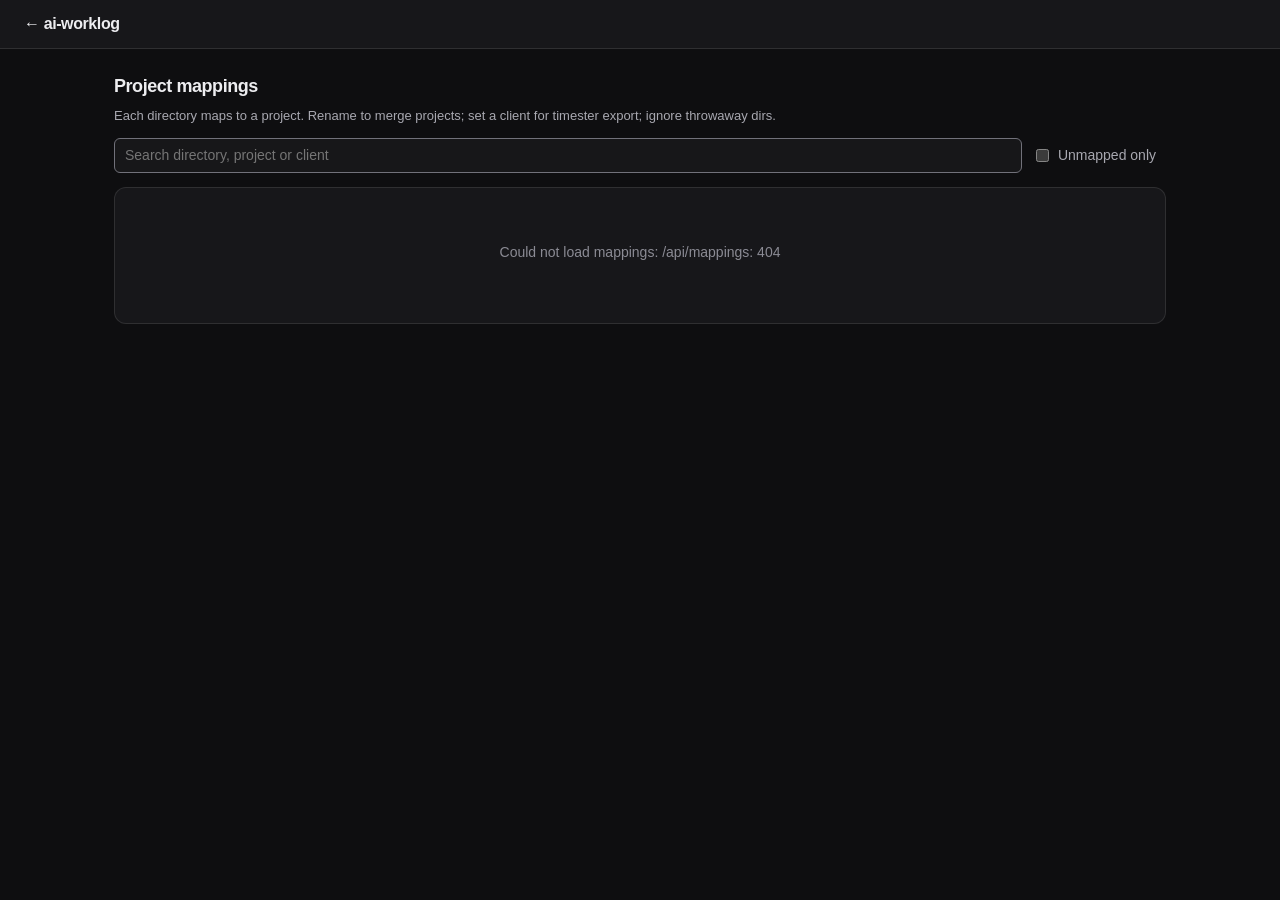
==== public/settings.html @ d625f3c9 "feat(ui): move project mappings to a /settings page" ====
<!DOCTYPE html>
<html lang="en">
<head>
<meta charset="utf-8">
<meta name="viewport" content="width=device-width, initial-scale=1">
<title>Project mappings — ai-worklog</title>
<meta name="color-scheme" content="dark">
<link rel="icon" href="data:,">
<link rel="stylesheet" href="style.css">
</head>
<body>
<a class="skip-link" href="#main">Skip to content</a>

<header>
  <a class="brand" href="/">&#8592; ai-worklog</a>
</header>

<!-- Async work is announced here: mapping saves. -->
<p id="sr-status" class="visually-hidden" role="status" aria-live="polite" aria-atomic="true"></p>

<main id="main" class="settings-main">
  <div class="page-head">
    <h1>Project mappings</h1>
    <p class="hint">Each directory maps to a project. Rename to merge projects; set a client for timester export; ignore throwaway dirs.</p>
  </div>

  <div class="mapping-controls">
    <label for="mapping-search" class="visually-hidden">Search directory, project or client</label>
    <input type="search" id="mapping-search" name="mapping-search" placeholder="Search directory, project or client">
    <label class="inline-check"><input type="checkbox" id="unmapped-only" name="unmapped-only"> Unmapped only</label>
    <span id="mapping-count" class="muted" role="status" aria-live="polite"></span>
  </div>

  <div class="mapping-panel">
    <div class="mapping-body" id="mappings"></div>
  </div>
</main>

<script src="settings.js"></script>
</body>
</html>
---- public/style.css ----
/* Dark theme only. Monochrome UI — colour is reserved for the chart.
   Ratios in comments are contrast against --bg / --panel / --raised,
   measured 2026-08-22. Rationale: _plans/01-ui-foundation.md. */
:root {
  --bg: #0e0e10;
  --panel: #17171a;
  --panel-hover: #1e1e22;
  --raised: #232328;
  --input-bg: rgba(255, 255, 255, 0.04);
  --chip-bg: rgba(255, 255, 255, 0.07);

  --text: #ededf0;                       /* 16.5 / 15.3 / 13.4 */
  --text-secondary: #a8a8b0;             /*  8.2 /  7.6 /  6.6 */
  --text-muted: #8b8b94;                 /*  5.7 /  5.3 /  4.6 */

  --line: rgba(255, 255, 255, 0.10);     /* decorative hairline — never a control boundary */
  --line-control: #71717a;               /*  4.0 /  3.7 /  3.2 — every interactive border */

  --selected-bg: rgba(255, 255, 255, 0.10);
  --selected-line: #ededf0;
  --focus: #ededf0;

  --danger: #ff6b6b;                     /*  7.0 /  6.5 /  5.6 */
  --warn: #f0a742;                       /*  9.5 /  8.8 /  7.7 */
  --warn-bg: rgba(240, 167, 66, 0.14);

  --chart-grid: #2a2a30;                 /* recessive hairline for the SVG grid */

  --radius: 6px;
  --radius-lg: 12px;
  --font-mono: "SF Mono", Menlo, monospace;
}
* { box-sizing: border-box; }
body {
  margin: 0;
  font: 14px/1.5 'Helvetica Neue', Helvetica, Arial, sans-serif;
  background: var(--bg);
  color: var(--text);
}
/* Utility: available to screen readers, removed from the visual layout. */
.visually-hidden {
  position: absolute; width: 1px; height: 1px; margin: -1px;
  padding: 0; border: 0; overflow: hidden; white-space: nowrap;
  clip: rect(0 0 0 0); clip-path: inset(50%);
}
.skip-link {
  position: absolute; left: 8px; top: -60px; z-index: 100;
  background: var(--raised); color: var(--text); text-decoration: none;
  border: 1px solid var(--line-control); border-radius: var(--radius); padding: 8px 14px;
  transition: top 120ms ease-out;
}
.skip-link:focus { top: 8px; }

header {
  display: flex;
  flex-wrap: wrap;
  align-items: center;
  gap: 16px 24px;
  padding: 12px 24px;
  background: var(--panel);
  border-bottom: 1px solid var(--line);
  position: sticky;
  top: 0;
  z-index: 50;
}

/* Three intents, three groups: choose a range, choose a scope, act.
   Separated by rules rather than by colour so the monochrome UI still parses. */
.hdr-groups { display: flex; flex-wrap: wrap; align-items: center; gap: 8px; margin-left: auto; }
.hdr-group { display: flex; flex-wrap: wrap; align-items: center; gap: 8px; }
.hdr-group + .hdr-group {
  padding-left: 16px; margin-left: 8px; border-left: 1px solid var(--line-control);
}
.hdr-range { gap: 8px 14px; }
.date-inputs { display: flex; align-items: center; gap: 6px; }
.date-inputs label { color: var(--text-secondary); }
.hdr-actions .icon-btn { padding: 5px 9px; }
h1 { font-size: 18px; margin: 0; font-weight: 600; letter-spacing: -0.025em; }
h2 { font-size: 15px; margin: 0 0 10px; font-weight: 600; letter-spacing: -0.025em; }
main { max-width: 1200px; margin: 0 auto; padding: 20px 24px 60px; }

input[type="date"], select {
  font: inherit; color: var(--text); background: var(--input-bg);
  border: 1px solid var(--line-control); border-radius: var(--radius); padding: 4px 8px;
}
button {
  font: inherit; cursor: pointer; color: var(--text);
  background: var(--input-bg); border: 1px solid var(--line-control);
  border-radius: var(--radius); padding: 5px 12px;
  transition: border-color 150ms ease-out, background 150ms ease-out;
}
button:hover { border-color: var(--text-secondary); background: var(--panel-hover); }
button:disabled { cursor: default; opacity: 0.6; }
#refresh-btn.loading { color: var(--text); border-color: var(--selected-line); background: var(--selected-bg); }
button:focus-visible, input:focus-visible, select:focus-visible, summary:focus-visible {
  outline: 2px solid var(--focus); outline-offset: 2px;
}
/* Selected state is monochrome: weight and border carry it, not hue (WCAG 1.4.1). */
.presets button.active, .bucket-switch button.active {
  background: var(--selected-bg); border-color: var(--selected-line);
  color: var(--text); font-weight: 600;
}
.presets, .bucket-switch { display: flex; gap: 6px; }

.project-filter { position: relative; }
.project-filter summary {
  list-style: none; cursor: pointer; border: 1px solid var(--line-control);
  border-radius: var(--radius); padding: 5px 12px; background: var(--input-bg);
  transition: border-color 150ms ease-out;
}
.project-filter summary:hover { border-color: var(--text-secondary); }
.project-options {
  position: absolute; right: 0; top: calc(100% + 6px); z-index: 40;
  background: var(--raised); border: 1px solid var(--line-control); border-radius: var(--radius);
  box-shadow: 0 10px 15px -3px rgba(0, 0, 0, 0.4);
  padding: 10px; max-height: 320px; overflow-y: auto; min-width: 240px;
}
.project-options label { display: flex; gap: 8px; padding: 3px 4px; color: var(--text); }

/* One dominant figure. The hours are the sentence that explains it, not
   three co-equal cards competing with it. */
.hero {
  background: var(--panel); border: 1px solid var(--line);
  border-radius: var(--radius-lg); padding: 28px 28px 24px; margin-bottom: 24px;
}
.hero p { margin: 0; }
.hero-figure { display: flex; align-items: baseline; gap: 12px; flex-wrap: wrap; }
.hero-value {
  font-size: clamp(44px, 7vw, 68px); font-weight: 600; line-height: 1;
  font-family: var(--font-mono); font-variant-numeric: tabular-nums; letter-spacing: -0.04em;
}
.hero-label {
  color: var(--text-secondary); font-size: 12px; font-weight: 600;
  text-transform: uppercase; letter-spacing: .1em;
}
.hero-sentence {
  margin-top: 14px; font-size: 16px; line-height: 1.6; color: var(--text-secondary);
  max-width: 62ch;
}
.hero-sentence strong {
  color: var(--text); font-weight: 600;
  font-family: var(--font-mono); font-variant-numeric: tabular-nums;
}
.hero-range { color: var(--text-muted); }
.hero-top { margin-top: 10px; color: var(--text-muted); font-size: 13px; }

.chart-section {
  background: var(--panel); border: 1px solid var(--line);
  border-radius: var(--radius-lg); padding: 16px; margin-bottom: 24px;
}
.chart-head { display: flex; justify-content: space-between; align-items: center; }
#chart { overflow-x: auto; }
#chart svg { display: block; }
.legend { display: flex; flex-wrap: wrap; gap: 12px; margin-top: 8px; color: var(--text-secondary); font-size: 12px; }
.legend .swatch { display: inline-block; width: 10px; height: 10px; border-radius: 2px; margin-right: 5px; vertical-align: -1px; }

.table-scroll {
  overflow-x: auto;
  border: 1px solid var(--line); border-radius: var(--radius-lg);
}
table {
  width: 100%; min-width: 720px; border-collapse: collapse; background: var(--panel);
}
th, td { text-align: left; padding: 10px 16px; border-bottom: 1px solid var(--line); vertical-align: top; }
th {
  color: var(--text-secondary); font-size: 12px; text-transform: uppercase;
  letter-spacing: .05em; font-weight: 600; border-bottom: 1px solid var(--line-control);
}
tbody tr:last-child > td { border-bottom: none; }
#days-table tr.day-row td:nth-child(2) { white-space: nowrap; }
#days-table th:nth-child(4), #days-table th:nth-child(5),
#days-table tr.day-row td:nth-child(4), #days-table tr.day-row td:nth-child(5) { text-align: right; }
tbody tr.day-row { cursor: pointer; transition: background 150ms ease-out; }
tbody tr.day-row:hover { background: var(--panel-hover); }
/* The disclosure is a real button so it is focusable and announces its state;
   it is styled to read as the bare chevron it replaced. */
.disclosure-cell { padding-right: 0; }
.disclosure {
  background: none; border: 0; padding: 2px 6px; margin: -2px 0;
  color: var(--text-muted); border-radius: var(--radius); line-height: 1;
}
.disclosure:hover { background: none; border: 0; color: var(--text); }
tr.day-row:hover .disclosure { color: var(--text); }
.disclosure[aria-expanded="true"] { color: var(--text); }
td.time {
  font-family: var(--font-mono); font-variant-numeric: tabular-nums;
  white-space: nowrap; font-weight: 600;
}
.badge {
  display: inline-block; font-size: 11px; font-weight: 500; border-radius: var(--radius);
  padding: 2px 8px; background: var(--chip-bg); color: var(--text-secondary); margin-left: 6px;
}
.badge.warn { background: var(--warn-bg); color: var(--warn); }
.muted { color: var(--text-muted); }
.empty { color: var(--text-muted); text-align: center; padding: 30px; }

.detail { background: var(--bg); }
.detail-inner { padding: 12px 16px; display: grid; gap: 14px; }
.detail h3 {
  margin: 0 0 6px; font-size: 12px; font-weight: 600;
  text-transform: uppercase; letter-spacing: .05em; color: var(--text-secondary);
}
.detail ul { margin: 0; padding-left: 18px; }
.detail li { margin: 2px 0; }
.detail code { font-family: var(--font-mono); font-size: 12px; }
.block-chip {
  display: inline-block; background: var(--chip-bg); color: var(--text);
  border-radius: var(--radius); padding: 1px 10px; margin: 2px 4px 2px 0;
  font-family: var(--font-mono); font-variant-numeric: tabular-nums; font-size: 12px;
}
.digest { white-space: pre-wrap; }

dialog {
  border: 1px solid var(--line-control); border-radius: var(--radius-lg);
  background: var(--raised); color: var(--text);
  box-shadow: 0 10px 15px -3px rgba(0, 0, 0, 0.4);
  max-width: 860px; width: 90vw; padding: 0;
  max-height: 85vh;
}
/* An author display override can defeat the UA's closed-state hiding (the settings
   dialog once leaked onto the page bottom that way), so the closed state is pinned. */
dialog:not([open]) { display: none; }
#export-dialog { padding: 20px; }
.mapping-controls { display: flex; flex-wrap: wrap; align-items: center; gap: 10px; margin-top: 12px; }
.mapping-controls input[type="search"] {
  flex: 1 1 260px; min-width: 0; font: inherit; color: var(--text);
  background: var(--input-bg); border: 1px solid var(--line-control);
  border-radius: var(--radius); padding: 6px 10px;
}
.inline-check { display: inline-flex; align-items: center; gap: 6px; color: var(--text-secondary); white-space: nowrap; }
#mapping-count { font-size: 12px; }
dialog::backdrop { background: rgba(0, 0, 0, 0.5); }
.hint { color: var(--text-secondary); font-size: 13px; }
.dialog-actions { display: flex; justify-content: flex-end; gap: 8px; margin-top: 16px; }

/* The gear is a link to /settings styled as the button it replaced. */
a.icon-btn {
  display: inline-flex; align-items: center; justify-content: center;
  color: var(--text); text-decoration: none;
  background: var(--input-bg); border: 1px solid var(--line-control);
  border-radius: var(--radius);
  transition: border-color 150ms ease-out, background 150ms ease-out;
}
a.icon-btn:hover { border-color: var(--text-secondary); background: var(--panel-hover); }

/* ---------- settings page ---------- */
.brand {
  color: var(--text); text-decoration: none;
  font-size: 16px; font-weight: 600; letter-spacing: -0.025em;
}
.brand:hover { text-decoration: underline; text-underline-offset: 3px; }
.settings-main { max-width: 1100px; margin: 0 auto; padding: 24px 24px 60px; }
.page-head h1 { font-size: 18px; margin: 0 0 6px; }
.page-head .hint { margin: 0; }
.mapping-panel {
  margin-top: 14px; background: var(--panel); border: 1px solid var(--line);
  border-radius: var(--radius-lg); padding: 10px 20px 16px;
}
.mapping-row {
  display: grid; grid-template-columns: 1fr 170px 130px 56px 120px; gap: 8px;
  align-items: center; padding: 6px 0; border-bottom: 1px solid var(--line);
}
.mapping-row.save-failed { outline: 2px solid var(--danger); outline-offset: 2px; border-radius: var(--radius); }
/* Truncate from the left: the tail of a path identifies it, the /Users/... head
   does not. break-all used to split paths mid-token. */
.mapping-row .dir {
  font-size: 12px; color: var(--text-secondary); font-family: var(--font-mono);
  direction: rtl; text-align: left; overflow: hidden; text-overflow: ellipsis;
  white-space: nowrap; unicode-bidi: plaintext;
}
.mapping-row .dir:hover, .mapping-row .dir:focus-within { overflow: visible; white-space: normal; word-break: break-word; }
.save-state { font-size: 12px; min-height: 1em; }
.save-state.saving { color: var(--text-muted); }
.save-state.saved { color: var(--text-secondary); }
.save-state.failed { color: var(--danger); }
.mapping-row input[type="text"] {
  width: 100%; font: inherit; color: var(--text); background: var(--input-bg);
  border: 1px solid var(--line-control); border-radius: var(--radius); padding: 4px 8px;
}

.mapping-head { font-weight: 600; color: var(--text-secondary); }

/* ---------- states ---------- */
/* Skeletons show the page's shape during first paint instead of empty panels. */
.sk { background: var(--chip-bg); border-radius: var(--radius); }
@media (prefers-reduced-motion: no-preference) {
  .sk { animation: sk-pulse 1.4s ease-in-out infinite; }
}
@keyframes sk-pulse { 0%, 100% { opacity: 1; } 50% { opacity: .45; } }
.sk-figure { height: 56px; width: 220px; margin-bottom: 18px; }
.sk-line { height: 14px; width: min(460px, 80%); margin-bottom: 8px; }
.sk-line.short { width: min(300px, 55%); }
.sk-chart { height: 260px; }
.sk-row { height: 18px; }

/* Content stays readable while a re-read runs; it must not look broken or block input. */
body.is-refreshing #hero,
body.is-refreshing .chart-section,
body.is-refreshing .table-scroll { opacity: .55; transition: opacity 150ms ease-out; }

.state-error { color: var(--text); }
.state-error strong { color: var(--danger); }
.empty-actions { display: inline-flex; gap: 8px; margin-left: 12px; }

/* ---------- reflow ---------- */
@media (max-width: 900px) {
  /* A three-row filter bar pinned to the top of a phone costs more viewport than it
     earns, so below this width the header scrolls away instead of sticking. */
  header { position: static; padding: 10px 16px; gap: 8px; }
  h1 { font-size: 16px; }
  main { padding: 16px 16px 48px; }
  .hdr-groups { width: 100%; margin-left: 0; }
  /* Vertical rules read as noise once the groups wrap onto separate lines. */
  .hdr-group + .hdr-group { padding-left: 0; margin-left: 0; border-left: 0; }
  .hero { padding: 20px; }
}

@media (max-width: 640px) {
  header { gap: 6px; padding: 8px 14px; }
  /* Presets stay on one line and scroll rather than wrapping into three rows. */
  .presets { flex-wrap: nowrap; overflow-x: auto; scrollbar-width: none; max-width: 100%; }
  .presets::-webkit-scrollbar { display: none; }
  .presets button { white-space: nowrap; }
  .hdr-range { flex-direction: column; align-items: stretch; gap: 6px; width: 100%; }
  .hdr-scope, .hdr-actions { flex: 1 1 auto; }
  .date-inputs { flex-wrap: wrap; }
  .date-inputs input[type="date"] { flex: 1 1 130px; min-width: 0; }
  button, input[type="date"], select, .project-filter summary { padding: 7px 12px; }
  /* A 6-column table cannot reflow; below this width each day becomes a card. */
  .table-scroll { overflow-x: visible; border: 0; }
  #days-table { min-width: 0; }
  #days-table thead { position: absolute; width: 1px; height: 1px; overflow: hidden; clip: rect(0 0 0 0); }
  #days-table tr.day-row {
    display: grid; grid-template-columns: auto 1fr; gap: 2px 10px;
    padding: 12px 14px; margin-bottom: 8px;
    background: var(--panel); border: 1px solid var(--line); border-radius: var(--radius-lg);
  }
  #days-table tr.day-row > td { border: 0; padding: 0; }
  #days-table tr.day-row > td:first-child { grid-row: 1 / span 5; align-self: start; }
  #days-table tr.day-row > td[data-label]::before {
    content: attr(data-label) ": ";
    color: var(--text-muted); font-size: 11px;
    text-transform: uppercase; letter-spacing: .05em;
  }
  #days-table tr.day-row td[data-label="Date"]::before { content: none; }
  #days-table tr.day-row td[data-label="Date"] { font-weight: 600; }
  #days-table th:nth-child(4), #days-table th:nth-child(5),
  #days-table tr.day-row td:nth-child(4), #days-table tr.day-row td:nth-child(5) { text-align: left; }
  #days-table tr.detail > td:first-child { display: none; }
  #days-table tr.detail > td { display: block; }
  .mapping-row { grid-template-columns: 1fr; gap: 4px; padding: 10px 0; }
  .hero-sentence { font-size: 15px; }
  dialog { padding: 14px; }
}

/* ---------- chart interaction ---------- */
.seg { cursor: default; }
.seg:focus-visible { outline: 2px solid var(--focus); outline-offset: 2px; }
#chart svg .seg[role="button"][aria-label*="folded"] { cursor: pointer; }

.legend { align-items: center; }
.legend-item {
  display: inline-flex; align-items: center; gap: 6px;
  background: none; border: 1px solid transparent; padding: 3px 8px;
  color: var(--text-secondary); font-size: 12px; border-radius: var(--radius);
}
.legend-item:hover { background: var(--panel-hover); border-color: transparent; color: var(--text); }
/* Hidden series are conveyed by strike-through and dimming, not by colour alone. */
.legend-item.is-off { color: var(--text-muted); }
.legend-item.is-off .legend-name { text-decoration: line-through; }
.legend-item.is-off .swatch { opacity: .3; }
.legend-open {
  font-size: 12px; padding: 3px 10px; color: var(--text-secondary);
  background: none; border: 1px dashed var(--line-control);
}
.legend-open:hover { color: var(--text); border-style: solid; }
.drill-bar { display: flex; align-items: center; gap: 10px; margin: 0 0 10px; font-size: 13px; }
.drill-bar button { padding: 3px 10px; font-size: 12px; }

.gen-digest { font-size: 12px; padding: 3px 10px; }
.from-commits { color: var(--text); }

/* ---------- work log grouping ---------- */
.day-head > th, .day-head > td {
  background: var(--bg); border-bottom: 1px solid var(--line-control);
  padding-top: 14px; padding-bottom: 8px;
  font-size: 12px; text-transform: uppercase; letter-spacing: .05em;
  color: var(--text-secondary); font-weight: 600; text-align: left;
}
.day-head > td.time { text-align: right; color: var(--text); }
.day-head > td:nth-child(5) { text-align: right; }
.day-head > td:last-child { text-transform: none; letter-spacing: 0; }
.show-more-host { margin: 14px 0 0; text-align: center; }
.show-more-host:empty { margin: 0; }

@media (max-width: 640px) {
  .day-head { display: flex; flex-wrap: wrap; gap: 8px; align-items: baseline; padding: 14px 2px 4px; }
  .day-head > th, .day-head > td { border: 0; padding: 0; background: none; }
  .day-head > td[aria-hidden="true"] { display: none; }
  .day-head > td.time { color: var(--text); }
}

.cross-filter { display: flex; align-items: center; gap: 10px; margin: 0 0 10px; font-size: 13px; color: var(--text-secondary); }
.cross-filter:empty { margin: 0; }
.cross-filter button { padding: 3px 10px; font-size: 12px; }
#chart svg .seg { cursor: pointer; }

.mapping-more { display: block; margin: 12px auto; font-size: 12px; }
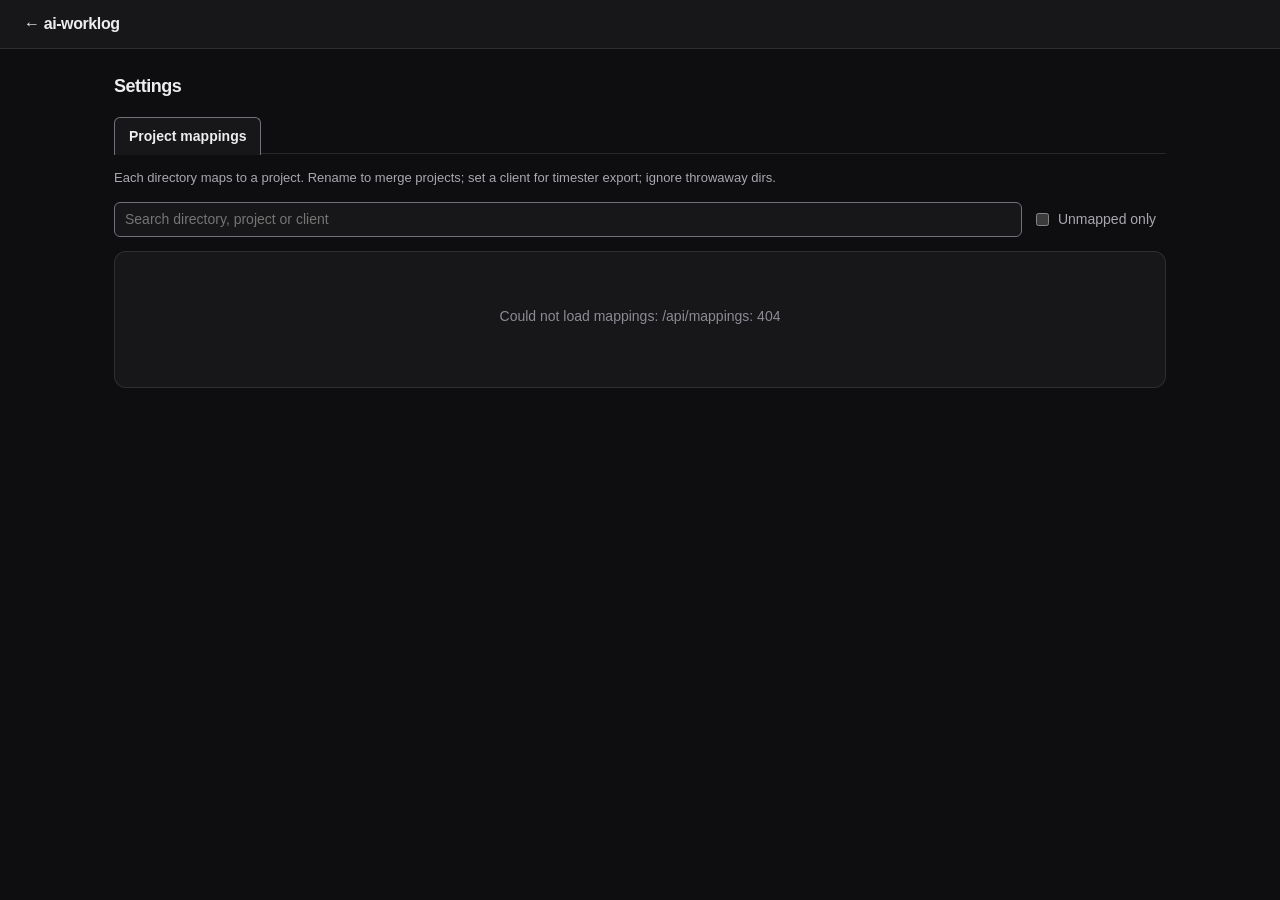
==== commit 63afe59c: "feat(settings): tabbed layout, render full mapping list" ====
--- a/public/settings.html
+++ b/public/settings.html
@@ -3,7 +3,7 @@
 <head>
 <meta charset="utf-8">
 <meta name="viewport" content="width=device-width, initial-scale=1">
-<title>Project mappings — ai-worklog</title>
+<title>Settings — ai-worklog</title>
 <meta name="color-scheme" content="dark">
 <link rel="icon" href="data:,">
 <link rel="stylesheet" href="style.css">
@@ -20,20 +20,27 @@
 
 <main id="main" class="settings-main">
   <div class="page-head">
-    <h1>Project mappings</h1>
-    <p class="hint">Each directory maps to a project. Rename to merge projects; set a client for timester export; ignore throwaway dirs.</p>
+    <h1>Settings</h1>
   </div>
 
-  <div class="mapping-controls">
-    <label for="mapping-search" class="visually-hidden">Search directory, project or client</label>
-    <input type="search" id="mapping-search" name="mapping-search" placeholder="Search directory, project or client">
-    <label class="inline-check"><input type="checkbox" id="unmapped-only" name="unmapped-only"> Unmapped only</label>
-    <span id="mapping-count" class="muted" role="status" aria-live="polite"></span>
+  <!-- Tabs exist now so the next setting drops in as a panel, not a redesign.
+       One tab is still a real tab: roving tabindex, arrows, aria-selected. -->
+  <div class="tabs" role="tablist" aria-label="Settings sections">
+    <button type="button" id="tab-mappings" role="tab" aria-selected="true" aria-controls="panel-mappings">Project mappings</button>
   </div>
 
-  <div class="mapping-panel">
-    <div class="mapping-body" id="mappings"></div>
-  </div>
+  <section id="panel-mappings" role="tabpanel" aria-labelledby="tab-mappings" class="tab-panel">
+    <p class="hint">Each directory maps to a project. Rename to merge projects; set a client for timester export; ignore throwaway dirs.</p>
+    <div class="mapping-controls">
+      <label for="mapping-search" class="visually-hidden">Search directory, project or client</label>
+      <input type="search" id="mapping-search" name="mapping-search" placeholder="Search directory, project or client">
+      <label class="inline-check"><input type="checkbox" id="unmapped-only" name="unmapped-only"> Unmapped only</label>
+      <span id="mapping-count" class="muted" role="status" aria-live="polite"></span>
+    </div>
+    <div class="mapping-panel">
+      <div class="mapping-body" id="mappings"></div>
+    </div>
+  </section>
 </main>
 
 <script src="settings.js"></script>
--- a/public/style.css
+++ b/public/style.css
@@ -2,6 +2,7 @@
    Ratios in comments are contrast against --bg / --panel / --raised,
    measured 2026-08-22. Rationale: _plans/01-ui-foundation.md. */
 :root {
+  color-scheme: dark;                    /* native controls (date picker, checkbox) render dark */
   --bg: #0e0e10;
   --panel: #17171a;
   --panel-hover: #1e1e22;
@@ -36,7 +37,10 @@
   font: 14px/1.5 'Helvetica Neue', Helvetica, Arial, sans-serif;
   background: var(--bg);
   color: var(--text);
-}
+  -webkit-font-smoothing: antialiased;
+}
+/* Checkboxes are UI chrome, not data: keep them monochrome. */
+input[type="checkbox"] { accent-color: var(--selected-line); }
 /* Utility: available to screen readers, removed from the visual layout. */
 .visually-hidden {
   position: absolute; width: 1px; height: 1px; margin: -1px;
@@ -116,6 +120,15 @@
   padding: 10px; max-height: 320px; overflow-y: auto; min-width: 240px;
 }
 .project-options label { display: flex; gap: 8px; padding: 3px 4px; color: var(--text); }
+.project-options label.is-hidden { display: none; }
+/* Quick filter for the dropdown; sticky so it stays reachable in a long list. */
+#project-search {
+  position: sticky; top: -10px; z-index: 1;
+  width: 100%; margin-bottom: 6px; font: inherit; color: var(--text);
+  background: var(--raised); border: 1px solid var(--line-control);
+  border-radius: var(--radius); padding: 5px 8px;
+}
+#project-search-empty { margin: 4px 4px 0; font-size: 12px; }
 
 /* One dominant figure. The hours are the sentence that explains it, not
    three co-equal cards competing with it. */
@@ -255,6 +268,14 @@
 .mapping-panel {
   margin-top: 14px; background: var(--panel); border: 1px solid var(--line);
   border-radius: var(--radius-lg); padding: 10px 20px 16px;
+}
+.mapping-row:not(.mapping-head):hover { background: rgba(255, 255, 255, 0.02); }
+/* The column head follows the list down the page. */
+.mapping-row.mapping-head {
+  position: sticky; top: 0; z-index: 2;
+  background: var(--panel);
+  margin: 0 -20px; padding: 10px 20px 6px;
+  border-bottom: 1px solid var(--line-control);
 }
 .mapping-row {
   display: grid; grid-template-columns: 1fr 170px 130px 56px 120px; gap: 8px;
@@ -405,4 +426,24 @@
 .cross-filter button { padding: 3px 10px; font-size: 12px; }
 #chart svg .seg { cursor: pointer; }
 
-.mapping-more { display: block; margin: 12px auto; font-size: 12px; }
+/* ---------- settings page tabs ---------- */
+.tabs {
+  display: flex; gap: 4px; margin: 16px 0 0;
+  border-bottom: 1px solid var(--line);
+}
+.tabs [role="tab"] {
+  background: none; color: var(--text-secondary); font-weight: 500;
+  border: 1px solid transparent; border-bottom: 0;
+  border-radius: var(--radius) var(--radius) 0 0;
+  padding: 8px 14px; margin-bottom: -1px;
+  position: relative; top: 1px;
+}
+.tabs [role="tab"]:hover { color: var(--text); background: var(--panel-hover); }
+/* Selected = weight + the panel's own surface, not hue (WCAG 1.4.1). */
+.tabs [role="tab"][aria-selected="true"] {
+  color: var(--text); font-weight: 600;
+  background: var(--panel); border-color: var(--line-control);
+}
+.tab-panel { margin-top: 0; }
+.tab-panel .hint { margin: 14px 0 0; }
+.tab-panel .mapping-controls { margin-top: 14px; }
